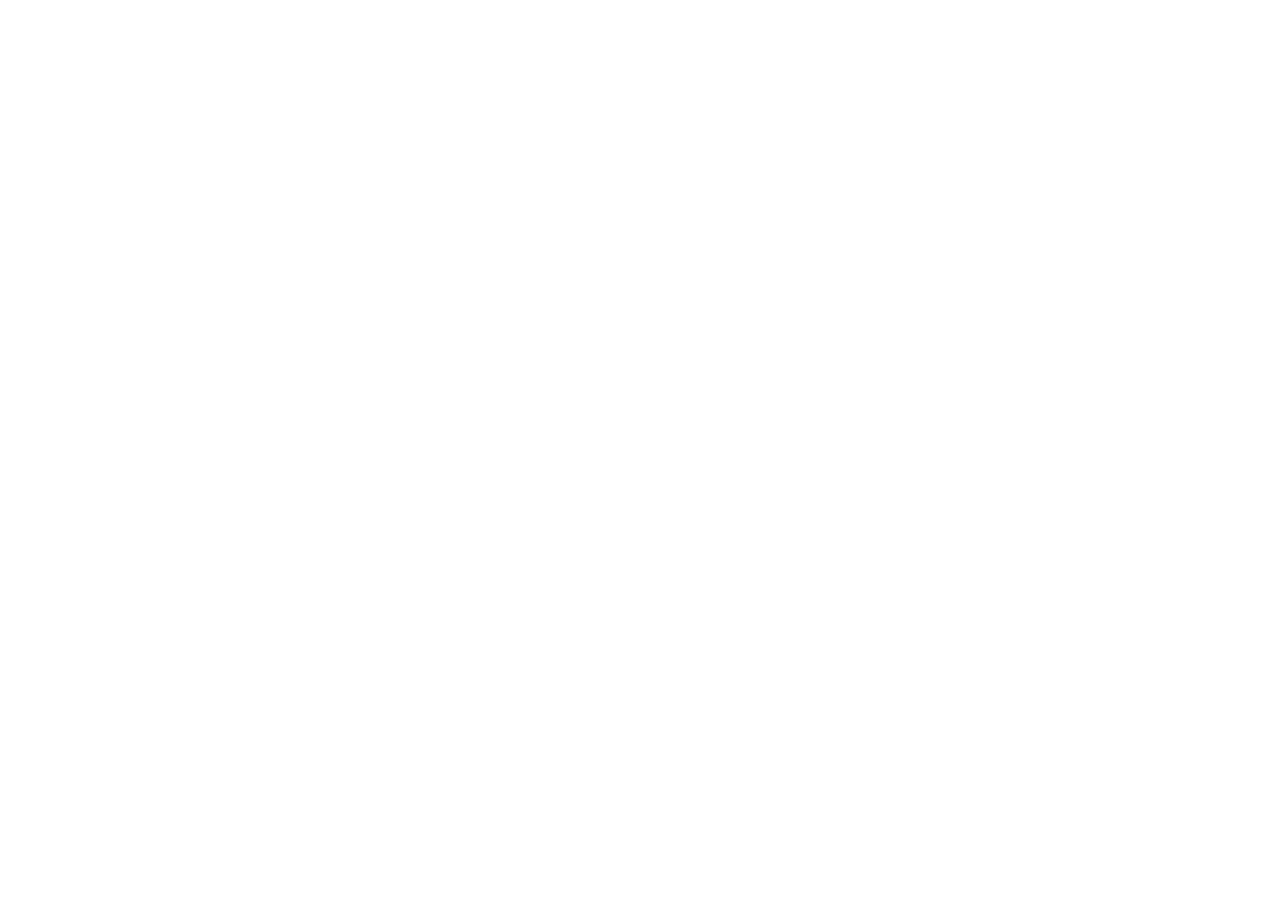
==== flower.html @ fd3665ef "Add files via upload" ====
<!DOCTYPE html>
<html lang="en">
<head>
    <meta charset="UTF-8">
    <meta http-equiv="X-UA-Compatible" content="IE=edge">
    <meta name="viewport" content="width=device-width, initial-scale=1.0">
    <link rel="stylesheet" href="css/main.css">
    <link rel="icon" href="img/flowers.png" type="image/x-icon">
    <title>flowers</title>
</head>
<body class="container">
  <!-- Pembuat code: https://codepen.io/mdusmanansari/pen/BamepLe -->
    <div class="night"></div>
    <div class="flowers">
      <div class="flower flower--1">
        <div class="flower__leafs flower__leafs--1">
          <div class="flower__leaf flower__leaf--1"></div>
          <div class="flower__leaf flower__leaf--2"></div>
          <div class="flower__leaf flower__leaf--3"></div>
          <div class="flower__leaf flower__leaf--4"></div>
          <div class="flower__white-circle"></div>
  
          <div class="flower__light flower__light--1"></div>
          <div class="flower__light flower__light--2"></div>
          <div class="flower__light flower__light--3"></div>
          <div class="flower__light flower__light--4"></div>
          <div class="flower__light flower__light--5"></div>
          <div class="flower__light flower__light--6"></div>
          <div class="flower__light flower__light--7"></div>
          <div class="flower__light flower__light--8"></div>
  
        </div>
        <div class="flower__line">
          <div class="flower__line__leaf flower__line__leaf--1"></div>
          <div class="flower__line__leaf flower__line__leaf--2"></div>
          <div class="flower__line__leaf flower__line__leaf--3"></div>
          <div class="flower__line__leaf flower__line__leaf--4"></div>
          <div class="flower__line__leaf flower__line__leaf--5"></div>
          <div class="flower__line__leaf flower__line__leaf--6"></div>
        </div>
      </div>
  
      <div class="flower flower--2">
        <div class="flower__leafs flower__leafs--2">
          <div class="flower__leaf flower__leaf--1"></div>
          <div class="flower__leaf flower__leaf--2"></div>
          <div class="flower__leaf flower__leaf--3"></div>
          <div class="flower__leaf flower__leaf--4"></div>
          <div class="flower__white-circle"></div>
  
          <div class="flower__light flower__light--1"></div>
          <div class="flower__light flower__light--2"></div>
          <div class="flower__light flower__light--3"></div>
          <div class="flower__light flower__light--4"></div>
          <div class="flower__light flower__light--5"></div>
          <div class="flower__light flower__light--6"></div>
          <div class="flower__light flower__light--7"></div>
          <div class="flower__light flower__light--8"></div>
  
        </div>
        <div class="flower__line">
          <div class="flower__line__leaf flower__line__leaf--1"></div>
          <div class="flower__line__leaf flower__line__leaf--2"></div>
          <div class="flower__line__leaf flower__line__leaf--3"></div>
          <div class="flower__line__leaf flower__line__leaf--4"></div>
        </div>
      </div>
  
      <div class="flower flower--3">
        <div class="flower__leafs flower__leafs--3">
          <div class="flower__leaf flower__leaf--1"></div>
          <div class="flower__leaf flower__leaf--2"></div>
          <div class="flower__leaf flower__leaf--3"></div>
          <div class="flower__leaf flower__leaf--4"></div>
          <div class="flower__white-circle"></div>
  
          <div class="flower__light flower__light--1"></div>
          <div class="flower__light flower__light--2"></div>
          <div class="flower__light flower__light--3"></div>
          <div class="flower__light flower__light--4"></div>
          <div class="flower__light flower__light--5"></div>
          <div class="flower__light flower__light--6"></div>
          <div class="flower__light flower__light--7"></div>
          <div class="flower__light flower__light--8"></div>
  
        </div>
        <div class="flower__line">
          <div class="flower__line__leaf flower__line__leaf--1"></div>
          <div class="flower__line__leaf flower__line__leaf--2"></div>
          <div class="flower__line__leaf flower__line__leaf--3"></div>
          <div class="flower__line__leaf flower__line__leaf--4"></div>
        </div>
      </div>
  
      <div class="grow-ans" style="--d:1.2s">
        <div class="flower__g-long">
          <div class="flower__g-long__top"></div>
          <div class="flower__g-long__bottom"></div>
        </div>
      </div>
  
      <div class="growing-grass">
        <div class="flower__grass flower__grass--1">
          <div class="flower__grass--top"></div>
          <div class="flower__grass--bottom"></div>
          <div class="flower__grass__leaf flower__grass__leaf--1"></div>
          <div class="flower__grass__leaf flower__grass__leaf--2"></div>
          <div class="flower__grass__leaf flower__grass__leaf--3"></div>
          <div class="flower__grass__leaf flower__grass__leaf--4"></div>
          <div class="flower__grass__leaf flower__grass__leaf--5"></div>
          <div class="flower__grass__leaf flower__grass__leaf--6"></div>
          <div class="flower__grass__leaf flower__grass__leaf--7"></div>
          <div class="flower__grass__leaf flower__grass__leaf--8"></div>
          <div class="flower__grass__overlay"></div>
        </div>
      </div>
  
      <div class="growing-grass">
        <div class="flower__grass flower__grass--2">
          <div class="flower__grass--top"></div>
          <div class="flower__grass--bottom"></div>
          <div class="flower__grass__leaf flower__grass__leaf--1"></div>
          <div class="flower__grass__leaf flower__grass__leaf--2"></div>
          <div class="flower__grass__leaf flower__grass__leaf--3"></div>
          <div class="flower__grass__leaf flower__grass__leaf--4"></div>
          <div class="flower__grass__leaf flower__grass__leaf--5"></div>
          <div class="flower__grass__leaf flower__grass__leaf--6"></div>
          <div class="flower__grass__leaf flower__grass__leaf--7"></div>
          <div class="flower__grass__leaf flower__grass__leaf--8"></div>
          <div class="flower__grass__overlay"></div>
        </div>
      </div>
  
      <div class="grow-ans" style="--d:2.4s">
        <div class="flower__g-right flower__g-right--1">
          <div class="leaf"></div>
        </div>
      </div>
  
      <div class="grow-ans" style="--d:2.8s">
        <div class="flower__g-right flower__g-right--2">
          <div class="leaf"></div>
        </div>
      </div>
  
      <div class="grow-ans" style="--d:2.8s">
        <div class="flower__g-front">
          <div class="flower__g-front__leaf-wrapper flower__g-front__leaf-wrapper--1">
            <div class="flower__g-front__leaf"></div>
          </div>
          <div class="flower__g-front__leaf-wrapper flower__g-front__leaf-wrapper--2">
            <div class="flower__g-front__leaf"></div>
          </div>
          <div class="flower__g-front__leaf-wrapper flower__g-front__leaf-wrapper--3">
            <div class="flower__g-front__leaf"></div>
          </div>
          <div class="flower__g-front__leaf-wrapper flower__g-front__leaf-wrapper--4">
            <div class="flower__g-front__leaf"></div>
          </div>
          <div class="flower__g-front__leaf-wrapper flower__g-front__leaf-wrapper--5">
            <div class="flower__g-front__leaf"></div>
          </div>
          <div class="flower__g-front__leaf-wrapper flower__g-front__leaf-wrapper--6">
            <div class="flower__g-front__leaf"></div>
          </div>
          <div class="flower__g-front__leaf-wrapper flower__g-front__leaf-wrapper--7">
            <div class="flower__g-front__leaf"></div>
          </div>
          <div class="flower__g-front__leaf-wrapper flower__g-front__leaf-wrapper--8">
            <div class="flower__g-front__leaf"></div>
          </div>
          <div class="flower__g-front__line"></div>
        </div>
      </div>
  
      <div class="grow-ans" style="--d:3.2s">
        <div class="flower__g-fr">
          <div class="leaf"></div>
          <div class="flower__g-fr__leaf flower__g-fr__leaf--1"></div>
          <div class="flower__g-fr__leaf flower__g-fr__leaf--2"></div>
          <div class="flower__g-fr__leaf flower__g-fr__leaf--3"></div>
          <div class="flower__g-fr__leaf flower__g-fr__leaf--4"></div>
          <div class="flower__g-fr__leaf flower__g-fr__leaf--5"></div>
          <div class="flower__g-fr__leaf flower__g-fr__leaf--6"></div>
          <div class="flower__g-fr__leaf flower__g-fr__leaf--7"></div>
          <div class="flower__g-fr__leaf flower__g-fr__leaf--8"></div>
        </div>
      </div>
  
      <div class="long-g long-g--0">
        <div class="grow-ans" style="--d:3s">
          <div class="leaf leaf--0"></div>
        </div>
        <div class="grow-ans" style="--d:2.2s">
          <div class="leaf leaf--1"></div>
        </div>
        <div class="grow-ans" style="--d:3.4s">
          <div class="leaf leaf--2"></div>
        </div>
        <div class="grow-ans" style="--d:3.6s">
          <div class="leaf leaf--3"></div>
        </div>
      </div>
  
      <div class="long-g long-g--1">
        <div class="grow-ans" style="--d:3.6s">
          <div class="leaf leaf--0"></div>
        </div>
        <div class="grow-ans" style="--d:3.8s">
          <div class="leaf leaf--1"></div>
        </div>
        <div class="grow-ans" style="--d:4s">
          <div class="leaf leaf--2"></div>
        </div>
        <div class="grow-ans" style="--d:4.2s">
          <div class="leaf leaf--3"></div>
        </div>
      </div>
  
      <div class="long-g long-g--2">
        <div class="grow-ans" style="--d:4s">
          <div class="leaf leaf--0"></div>
        </div>
        <div class="grow-ans" style="--d:4.2s">
          <div class="leaf leaf--1"></div>
        </div>
        <div class="grow-ans" style="--d:4.4s">
          <div class="leaf leaf--2"></div>
        </div>
        <div class="grow-ans" style="--d:4.6s">
          <div class="leaf leaf--3"></div>
        </div>
      </div>
  
      <div class="long-g long-g--3">
        <div class="grow-ans" style="--d:4s">
          <div class="leaf leaf--0"></div>
        </div>
        <div class="grow-ans" style="--d:4.2s">
          <div class="leaf leaf--1"></div>
        </div>
        <div class="grow-ans" style="--d:3s">
          <div class="leaf leaf--2"></div>
        </div>
        <div class="grow-ans" style="--d:3.6s">
          <div class="leaf leaf--3"></div>
        </div>
      </div>
  
      <div class="long-g long-g--4">
        <div class="grow-ans" style="--d:4s">
          <div class="leaf leaf--0"></div>
        </div>
        <div class="grow-ans" style="--d:4.2s">
          <div class="leaf leaf--1"></div>
        </div>
        <div class="grow-ans" style="--d:3s">
          <div class="leaf leaf--2"></div>
        </div>
        <div class="grow-ans" style="--d:3.6s">
          <div class="leaf leaf--3"></div>
        </div>
      </div>
  
      <div class="long-g long-g--5">
        <div class="grow-ans" style="--d:4s">
          <div class="leaf leaf--0"></div>
        </div>
        <div class="grow-ans" style="--d:4.2s">
          <div class="leaf leaf--1"></div>
        </div>
        <div class="grow-ans" style="--d:3s">
          <div class="leaf leaf--2"></div>
        </div>
        <div class="grow-ans" style="--d:3.6s">
          <div class="leaf leaf--3"></div>
        </div>
      </div>
  
      <div class="long-g long-g--6">
        <div class="grow-ans" style="--d:4.2s">
          <div class="leaf leaf--0"></div>
        </div>
        <div class="grow-ans" style="--d:4.4s">
          <div class="leaf leaf--1"></div>
        </div>
        <div class="grow-ans" style="--d:4.6s">
          <div class="leaf leaf--2"></div>
        </div>
        <div class="grow-ans" style="--d:4.8s">
          <div class="leaf leaf--3"></div>
        </div>
      </div>
  
      <div class="long-g long-g--7">
        <div class="grow-ans" style="--d:3s">
          <div class="leaf leaf--0"></div>
        </div>
        <div class="grow-ans" style="--d:3.2s">
          <div class="leaf leaf--1"></div>
        </div>
        <div class="grow-ans" style="--d:3.5s">
          <div class="leaf leaf--2"></div>
        </div>
        <div class="grow-ans" style="--d:3.6s">
          <div class="leaf leaf--3"></div>
        </div>
      </div>
    </div>
    <script src="main.js"></script>
  </body>
</html>
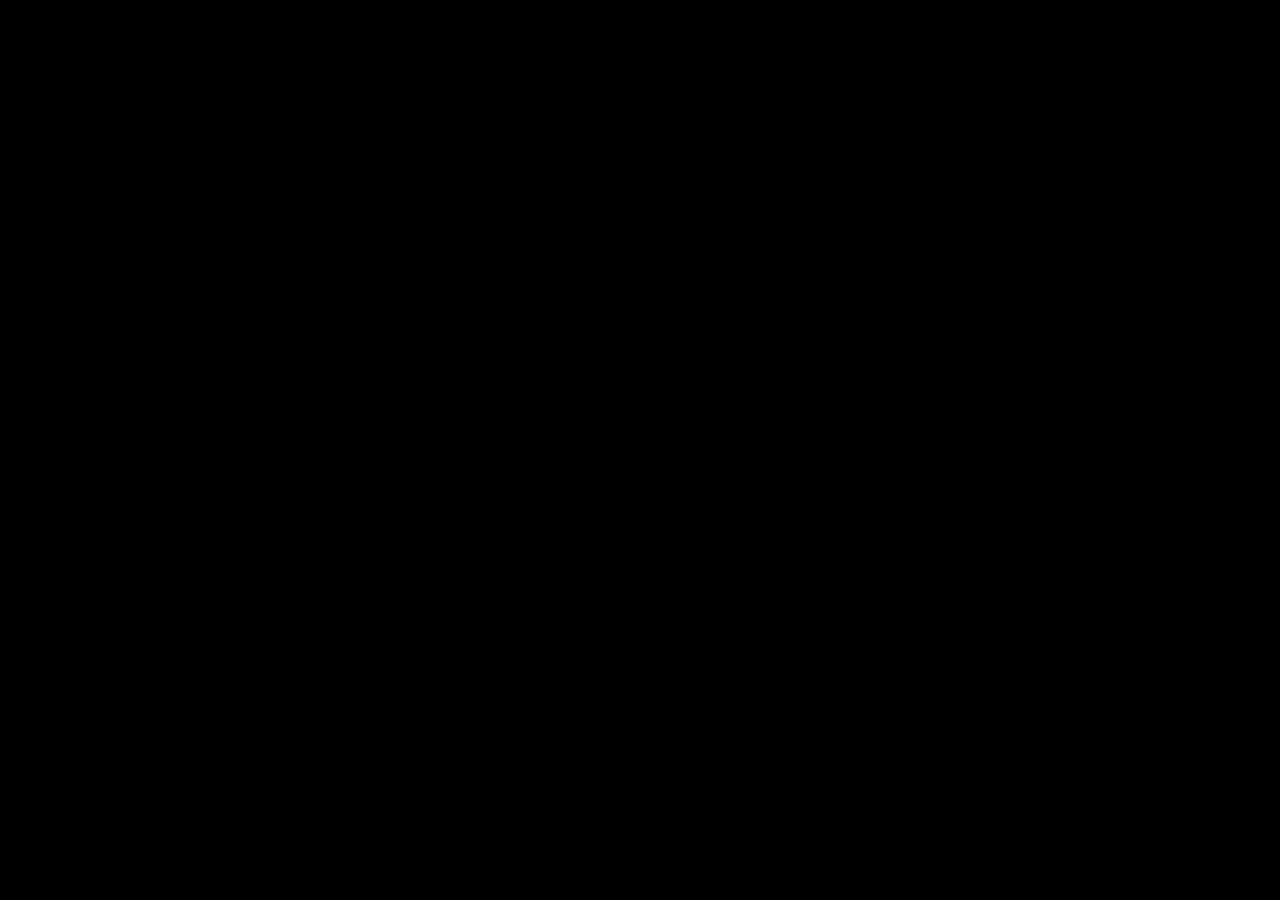
==== commit 10e1390e: "flower.html" ====
--- a/flower.html
+++ b/flower.html
@@ -10,6 +10,9 @@
 </head>
 <body class="container">
   <!-- Pembuat code: https://codepen.io/mdusmanansari/pen/BamepLe -->
+    <audio autoplay>
+        <source src="love.mp3" type="audio/mp3"
+            </audio>
     <div class="night"></div>
     <div class="flowers">
       <div class="flower flower--1">
--- a/css/main.css
+++ b/css/main.css
@@ -0,0 +1,1321 @@
+*,
+*::after,
+*::before {
+  padding: 0;
+  margin: 0;
+  box-sizing: border-box;
+}
+
+:root {
+  --dark-color: #000;
+}
+
+body {
+  display: flex;
+  align-items: flex-end;
+  justify-content: center;
+  min-height: 100vh;
+  background-color: var(--dark-color);
+  overflow: hidden;
+  perspective: 1000px;
+}
+
+.night {
+  position: fixed;
+  left: 50%;
+  top: 0;
+  transform: translateX(-50%);
+  width: 100%;
+  height: 100%;
+  filter: blur(0.1vmin);
+  background-image: radial-gradient(ellipse at top, transparent 0%, var(--dark-color)), radial-gradient(ellipse at bottom, var(--dark-color), rgba(145, 233, 255, 0.2)), repeating-linear-gradient(220deg, rgb(0, 0, 0) 0px, rgb(0, 0, 0) 19px, transparent 19px, transparent 22px), repeating-linear-gradient(189deg, rgb(0, 0, 0) 0px, rgb(0, 0, 0) 19px, transparent 19px, transparent 22px), repeating-linear-gradient(148deg, rgb(0, 0, 0) 0px, rgb(0, 0, 0) 19px, transparent 19px, transparent 22px), linear-gradient(90deg, rgb(0, 255, 250), rgb(240, 240, 240));
+}
+
+.flowers {
+  position: relative;
+  transform: scale(0.9);
+}
+
+.flower {
+  position: absolute;
+  bottom: 10vmin;
+  transform-origin: bottom center;
+  z-index: 10;
+  --fl-speed: 0.8s;
+}
+.flower--1 {
+  -webkit-animation: moving-flower-1 4s linear infinite;
+          animation: moving-flower-1 4s linear infinite;
+}
+.flower--1 .flower__line {
+  height: 70vmin;
+  -webkit-animation-delay: 0.3s;
+          animation-delay: 0.3s;
+}
+.flower--1 .flower__line__leaf--1 {
+  -webkit-animation: blooming-leaf-right var(--fl-speed) 1.6s backwards;
+          animation: blooming-leaf-right var(--fl-speed) 1.6s backwards;
+}
+.flower--1 .flower__line__leaf--2 {
+  -webkit-animation: blooming-leaf-right var(--fl-speed) 1.4s backwards;
+          animation: blooming-leaf-right var(--fl-speed) 1.4s backwards;
+}
+.flower--1 .flower__line__leaf--3 {
+  -webkit-animation: blooming-leaf-left var(--fl-speed) 1.2s backwards;
+          animation: blooming-leaf-left var(--fl-speed) 1.2s backwards;
+}
+.flower--1 .flower__line__leaf--4 {
+  -webkit-animation: blooming-leaf-left var(--fl-speed) 1s backwards;
+          animation: blooming-leaf-left var(--fl-speed) 1s backwards;
+}
+.flower--1 .flower__line__leaf--5 {
+  -webkit-animation: blooming-leaf-right var(--fl-speed) 1.8s backwards;
+          animation: blooming-leaf-right var(--fl-speed) 1.8s backwards;
+}
+.flower--1 .flower__line__leaf--6 {
+  -webkit-animation: blooming-leaf-left var(--fl-speed) 2s backwards;
+          animation: blooming-leaf-left var(--fl-speed) 2s backwards;
+}
+.flower--2 {
+  left: 50%;
+  transform: rotate(20deg);
+  -webkit-animation: moving-flower-2 4s linear infinite;
+          animation: moving-flower-2 4s linear infinite;
+}
+.flower--2 .flower__line {
+  height: 60vmin;
+  -webkit-animation-delay: 0.6s;
+          animation-delay: 0.6s;
+}
+.flower--2 .flower__line__leaf--1 {
+  -webkit-animation: blooming-leaf-right var(--fl-speed) 1.9s backwards;
+          animation: blooming-leaf-right var(--fl-speed) 1.9s backwards;
+}
+.flower--2 .flower__line__leaf--2 {
+  -webkit-animation: blooming-leaf-right var(--fl-speed) 1.7s backwards;
+          animation: blooming-leaf-right var(--fl-speed) 1.7s backwards;
+}
+.flower--2 .flower__line__leaf--3 {
+  -webkit-animation: blooming-leaf-left var(--fl-speed) 1.5s backwards;
+          animation: blooming-leaf-left var(--fl-speed) 1.5s backwards;
+}
+.flower--2 .flower__line__leaf--4 {
+  -webkit-animation: blooming-leaf-left var(--fl-speed) 1.3s backwards;
+          animation: blooming-leaf-left var(--fl-speed) 1.3s backwards;
+}
+.flower--3 {
+  left: 50%;
+  transform: rotate(-15deg);
+  -webkit-animation: moving-flower-3 4s linear infinite;
+          animation: moving-flower-3 4s linear infinite;
+}
+.flower--3 .flower__line {
+  -webkit-animation-delay: 0.9s;
+          animation-delay: 0.9s;
+}
+.flower--3 .flower__line__leaf--1 {
+  -webkit-animation: blooming-leaf-right var(--fl-speed) 2.5s backwards;
+          animation: blooming-leaf-right var(--fl-speed) 2.5s backwards;
+}
+.flower--3 .flower__line__leaf--2 {
+  -webkit-animation: blooming-leaf-right var(--fl-speed) 2.3s backwards;
+          animation: blooming-leaf-right var(--fl-speed) 2.3s backwards;
+}
+.flower--3 .flower__line__leaf--3 {
+  -webkit-animation: blooming-leaf-left var(--fl-speed) 2.1s backwards;
+          animation: blooming-leaf-left var(--fl-speed) 2.1s backwards;
+}
+.flower--3 .flower__line__leaf--4 {
+  -webkit-animation: blooming-leaf-left var(--fl-speed) 1.9s backwards;
+          animation: blooming-leaf-left var(--fl-speed) 1.9s backwards;
+}
+.flower__leafs {
+  position: relative;
+  -webkit-animation: blooming-flower 2s backwards;
+          animation: blooming-flower 2s backwards;
+}
+.flower__leafs--1 {
+  -webkit-animation-delay: 1.1s;
+          animation-delay: 1.1s;
+}
+.flower__leafs--2 {
+  -webkit-animation-delay: 1.4s;
+          animation-delay: 1.4s;
+}
+.flower__leafs--3 {
+  -webkit-animation-delay: 1.7s;
+          animation-delay: 1.7s;
+}
+.flower__leafs::after {
+  content: "";
+  position: absolute;
+  left: 0;
+  top: 0;
+  transform: translate(-50%, -100%);
+  width: 8vmin;
+  height: 8vmin;
+  background-color: #6bf0ff;
+  filter: blur(10vmin);
+}
+.flower__leaf {
+  position: absolute;
+  bottom: 0;
+  left: 50%;
+  width: 8vmin;
+  height: 11vmin;
+  border-radius: 51% 49% 47% 53%/44% 45% 55% 69%;
+  background-color: #a7ffee;
+  background-image: linear-gradient(to top, #54b8aa, #a7ffee);
+  transform-origin: bottom center;
+  opacity: 0.9;
+  box-shadow: inset 0 0 2vmin rgba(255, 255, 255, 0.5);
+}
+.flower__leaf--1 {
+  transform: translate(-10%, 1%) rotateY(40deg) rotateX(-50deg);
+}
+.flower__leaf--2 {
+  transform: translate(-50%, -4%) rotateX(40deg);
+}
+.flower__leaf--3 {
+  transform: translate(-90%, 0%) rotateY(45deg) rotateX(50deg);
+}
+.flower__leaf--4 {
+  width: 8vmin;
+  height: 8vmin;
+  transform-origin: bottom left;
+  border-radius: 4vmin 10vmin 4vmin 4vmin;
+  transform: translate(0%, 18%) rotateX(70deg) rotate(-43deg);
+  background-image: linear-gradient(to top, #39c6d6, #a7ffee);
+  z-index: 1;
+  opacity: 0.8;
+}
+.flower__white-circle {
+  position: absolute;
+  left: -3.5vmin;
+  top: -3vmin;
+  width: 9vmin;
+  height: 4vmin;
+  border-radius: 50%;
+  background-color: #fff;
+}
+.flower__white-circle::after {
+  content: "";
+  position: absolute;
+  left: 50%;
+  top: 45%;
+  transform: translate(-50%, -50%);
+  width: 60%;
+  height: 60%;
+  border-radius: inherit;
+  background-image: repeating-linear-gradient(135deg, rgba(0, 0, 0, 0.03) 0px, rgba(0, 0, 0, 0.03) 1px, transparent 1px, transparent 12px), repeating-linear-gradient(45deg, rgba(0, 0, 0, 0.03) 0px, rgba(0, 0, 0, 0.03) 1px, transparent 1px, transparent 12px), repeating-linear-gradient(67.5deg, rgba(0, 0, 0, 0.03) 0px, rgba(0, 0, 0, 0.03) 1px, transparent 1px, transparent 12px), repeating-linear-gradient(135deg, rgba(0, 0, 0, 0.03) 0px, rgba(0, 0, 0, 0.03) 1px, transparent 1px, transparent 12px), repeating-linear-gradient(45deg, rgba(0, 0, 0, 0.03) 0px, rgba(0, 0, 0, 0.03) 1px, transparent 1px, transparent 12px), repeating-linear-gradient(112.5deg, rgba(0, 0, 0, 0.03) 0px, rgba(0, 0, 0, 0.03) 1px, transparent 1px, transparent 12px), repeating-linear-gradient(112.5deg, rgba(0, 0, 0, 0.03) 0px, rgba(0, 0, 0, 0.03) 1px, transparent 1px, transparent 12px), repeating-linear-gradient(45deg, rgba(0, 0, 0, 0.03) 0px, rgba(0, 0, 0, 0.03) 1px, transparent 1px, transparent 12px), repeating-linear-gradient(22.5deg, rgba(0, 0, 0, 0.03) 0px, rgba(0, 0, 0, 0.03) 1px, transparent 1px, transparent 12px), repeating-linear-gradient(45deg, rgba(0, 0, 0, 0.03) 0px, rgba(0, 0, 0, 0.03) 1px, transparent 1px, transparent 12px), repeating-linear-gradient(22.5deg, rgba(0, 0, 0, 0.03) 0px, rgba(0, 0, 0, 0.03) 1px, transparent 1px, transparent 12px), repeating-linear-gradient(135deg, rgba(0, 0, 0, 0.03) 0px, rgba(0, 0, 0, 0.03) 1px, transparent 1px, transparent 12px), repeating-linear-gradient(157.5deg, rgba(0, 0, 0, 0.03) 0px, rgba(0, 0, 0, 0.03) 1px, transparent 1px, transparent 12px), repeating-linear-gradient(67.5deg, rgba(0, 0, 0, 0.03) 0px, rgba(0, 0, 0, 0.03) 1px, transparent 1px, transparent 12px), repeating-linear-gradient(67.5deg, rgba(0, 0, 0, 0.03) 0px, rgba(0, 0, 0, 0.03) 1px, transparent 1px, transparent 12px), linear-gradient(90deg, rgb(255, 235, 18), rgb(255, 206, 0));
+}
+.flower__line {
+  height: 55vmin;
+  width: 1.5vmin;
+  background-image: linear-gradient(to left, rgba(0, 0, 0, 0.2), transparent, rgba(255, 255, 255, 0.2)), linear-gradient(to top, transparent 10%, #14757a, #39c6d6);
+  box-shadow: inset 0 0 2px rgba(0, 0, 0, 0.5);
+  -webkit-animation: grow-flower-tree 4s backwards;
+          animation: grow-flower-tree 4s backwards;
+}
+.flower__line__leaf {
+  --w: 7vmin;
+  --h: calc(var(--w) + 2vmin);
+  position: absolute;
+  top: 20%;
+  left: 90%;
+  width: var(--w);
+  height: var(--h);
+  border-top-right-radius: var(--h);
+  border-bottom-left-radius: var(--h);
+  background-image: linear-gradient(to top, rgba(20, 117, 122, 0.4), #39c6d6);
+}
+.flower__line__leaf--1 {
+  transform: rotate(70deg) rotateY(30deg);
+}
+.flower__line__leaf--2 {
+  top: 45%;
+  transform: rotate(70deg) rotateY(30deg);
+}
+.flower__line__leaf--3, .flower__line__leaf--4, .flower__line__leaf--6 {
+  border-top-right-radius: 0;
+  border-bottom-left-radius: 0;
+  border-top-left-radius: var(--h);
+  border-bottom-right-radius: var(--h);
+  left: -460%;
+  top: 12%;
+  transform: rotate(-70deg) rotateY(30deg);
+}
+.flower__line__leaf--4 {
+  top: 40%;
+}
+.flower__line__leaf--5 {
+  top: 0;
+  transform-origin: left;
+  transform: rotate(70deg) rotateY(30deg) scale(0.6);
+}
+.flower__line__leaf--6 {
+  top: -2%;
+  left: -450%;
+  transform-origin: right;
+  transform: rotate(-70deg) rotateY(30deg) scale(0.6);
+}
+.flower__light {
+  position: absolute;
+  bottom: 0vmin;
+  width: 1vmin;
+  height: 1vmin;
+  background-color: rgb(255, 251, 0);
+  border-radius: 50%;
+  filter: blur(0.2vmin);
+  -webkit-animation: light-ans 4s linear infinite backwards;
+          animation: light-ans 4s linear infinite backwards;
+}
+.flower__light:nth-child(odd) {
+  background-color: #23f0ff;
+}
+.flower__light--1 {
+  left: -2vmin;
+  -webkit-animation-delay: 1s;
+          animation-delay: 1s;
+}
+.flower__light--2 {
+  left: 3vmin;
+  -webkit-animation-delay: 0.5s;
+          animation-delay: 0.5s;
+}
+.flower__light--3 {
+  left: -6vmin;
+  -webkit-animation-delay: 0.3s;
+          animation-delay: 0.3s;
+}
+.flower__light--4 {
+  left: 6vmin;
+  -webkit-animation-delay: 0.9s;
+          animation-delay: 0.9s;
+}
+.flower__light--5 {
+  left: -1vmin;
+  -webkit-animation-delay: 1.5s;
+          animation-delay: 1.5s;
+}
+.flower__light--6 {
+  left: -4vmin;
+  -webkit-animation-delay: 3s;
+          animation-delay: 3s;
+}
+.flower__light--7 {
+  left: 3vmin;
+  -webkit-animation-delay: 2s;
+          animation-delay: 2s;
+}
+.flower__light--8 {
+  left: -6vmin;
+  -webkit-animation-delay: 3.5s;
+          animation-delay: 3.5s;
+}
+.flower__grass {
+  --c: #159faa;
+  --line-w: 1.5vmin;
+  position: absolute;
+  bottom: 12vmin;
+  left: -7vmin;
+  display: flex;
+  flex-direction: column;
+  align-items: flex-end;
+  z-index: 20;
+  transform-origin: bottom center;
+  transform: rotate(-48deg) rotateY(40deg);
+}
+.flower__grass--1 {
+  -webkit-animation: moving-grass 2s linear infinite;
+          animation: moving-grass 2s linear infinite;
+}
+.flower__grass--2 {
+  left: 2vmin;
+  bottom: 10vmin;
+  transform: scale(0.5) rotate(75deg) rotateX(10deg) rotateY(-200deg);
+  opacity: 0.8;
+  z-index: 0;
+  -webkit-animation: moving-grass--2 1.5s linear infinite;
+          animation: moving-grass--2 1.5s linear infinite;
+}
+.flower__grass--top {
+  width: 7vmin;
+  height: 10vmin;
+  border-top-right-radius: 100%;
+  border-right: var(--line-w) solid var(--c);
+  transform-origin: bottom center;
+  transform: rotate(-2deg);
+}
+.flower__grass--bottom {
+  margin-top: -2px;
+  width: var(--line-w);
+  height: 25vmin;
+  background-image: linear-gradient(to top, transparent, var(--c));
+}
+.flower__grass__leaf {
+  --size: 10vmin;
+  position: absolute;
+  width: calc(var(--size) * 2.1);
+  height: var(--size);
+  border-top-left-radius: var(--size);
+  border-top-right-radius: var(--size);
+  background-image: linear-gradient(to top, transparent, transparent 30%, var(--c));
+  z-index: 100;
+}
+.flower__grass__leaf--1 {
+  top: -6%;
+  left: 30%;
+  --size: 6vmin;
+  transform: rotate(-20deg);
+  -webkit-animation: growing-grass-ans--1 2s 2.6s backwards;
+          animation: growing-grass-ans--1 2s 2.6s backwards;
+}
+@-webkit-keyframes growing-grass-ans--1 {
+  0% {
+    transform-origin: bottom left;
+    transform: rotate(-20deg) scale(0);
+  }
+}
+@keyframes growing-grass-ans--1 {
+  0% {
+    transform-origin: bottom left;
+    transform: rotate(-20deg) scale(0);
+  }
+}
+.flower__grass__leaf--2 {
+  top: -5%;
+  left: -110%;
+  --size: 6vmin;
+  transform: rotate(10deg);
+  -webkit-animation: growing-grass-ans--2 2s 2.4s linear backwards;
+          animation: growing-grass-ans--2 2s 2.4s linear backwards;
+}
+@-webkit-keyframes growing-grass-ans--2 {
+  0% {
+    transform-origin: bottom right;
+    transform: rotate(10deg) scale(0);
+  }
+}
+@keyframes growing-grass-ans--2 {
+  0% {
+    transform-origin: bottom right;
+    transform: rotate(10deg) scale(0);
+  }
+}
+.flower__grass__leaf--3 {
+  top: 5%;
+  left: 60%;
+  --size: 8vmin;
+  transform: rotate(-18deg) rotateX(-20deg);
+  -webkit-animation: growing-grass-ans--3 2s 2.2s linear backwards;
+          animation: growing-grass-ans--3 2s 2.2s linear backwards;
+}
+@-webkit-keyframes growing-grass-ans--3 {
+  0% {
+    transform-origin: bottom left;
+    transform: rotate(-18deg) rotateX(-20deg) scale(0);
+  }
+}
+@keyframes growing-grass-ans--3 {
+  0% {
+    transform-origin: bottom left;
+    transform: rotate(-18deg) rotateX(-20deg) scale(0);
+  }
+}
+.flower__grass__leaf--4 {
+  top: 6%;
+  left: -135%;
+  --size: 8vmin;
+  transform: rotate(2deg);
+  -webkit-animation: growing-grass-ans--4 2s 2s linear backwards;
+          animation: growing-grass-ans--4 2s 2s linear backwards;
+}
+@-webkit-keyframes growing-grass-ans--4 {
+  0% {
+    transform-origin: bottom right;
+    transform: rotate(2deg) scale(0);
+  }
+}
+@keyframes growing-grass-ans--4 {
+  0% {
+    transform-origin: bottom right;
+    transform: rotate(2deg) scale(0);
+  }
+}
+.flower__grass__leaf--5 {
+  top: 20%;
+  left: 60%;
+  --size: 10vmin;
+  transform: rotate(-24deg) rotateX(-20deg);
+  -webkit-animation: growing-grass-ans--5 2s 1.8s linear backwards;
+          animation: growing-grass-ans--5 2s 1.8s linear backwards;
+}
+@-webkit-keyframes growing-grass-ans--5 {
+  0% {
+    transform-origin: bottom left;
+    transform: rotate(-24deg) rotateX(-20deg) scale(0);
+  }
+}
+@keyframes growing-grass-ans--5 {
+  0% {
+    transform-origin: bottom left;
+    transform: rotate(-24deg) rotateX(-20deg) scale(0);
+  }
+}
+.flower__grass__leaf--6 {
+  top: 22%;
+  left: -180%;
+  --size: 10vmin;
+  transform: rotate(10deg);
+  -webkit-animation: growing-grass-ans--6 2s 1.6s linear backwards;
+          animation: growing-grass-ans--6 2s 1.6s linear backwards;
+}
+@-webkit-keyframes growing-grass-ans--6 {
+  0% {
+    transform-origin: bottom right;
+    transform: rotate(10deg) scale(0);
+  }
+}
+@keyframes growing-grass-ans--6 {
+  0% {
+    transform-origin: bottom right;
+    transform: rotate(10deg) scale(0);
+  }
+}
+.flower__grass__leaf--7 {
+  top: 39%;
+  left: 70%;
+  --size: 10vmin;
+  transform: rotate(-10deg);
+  -webkit-animation: growing-grass-ans--7 2s 1.4s linear backwards;
+          animation: growing-grass-ans--7 2s 1.4s linear backwards;
+}
+@-webkit-keyframes growing-grass-ans--7 {
+  0% {
+    transform-origin: bottom left;
+    transform: rotate(-10deg) scale(0);
+  }
+}
+@keyframes growing-grass-ans--7 {
+  0% {
+    transform-origin: bottom left;
+    transform: rotate(-10deg) scale(0);
+  }
+}
+.flower__grass__leaf--8 {
+  top: 40%;
+  left: -215%;
+  --size: 11vmin;
+  transform: rotate(10deg);
+  -webkit-animation: growing-grass-ans--8 2s 1.2s linear backwards;
+          animation: growing-grass-ans--8 2s 1.2s linear backwards;
+}
+@-webkit-keyframes growing-grass-ans--8 {
+  0% {
+    transform-origin: bottom right;
+    transform: rotate(10deg) scale(0);
+  }
+}
+@keyframes growing-grass-ans--8 {
+  0% {
+    transform-origin: bottom right;
+    transform: rotate(10deg) scale(0);
+  }
+}
+.flower__grass__overlay {
+  position: absolute;
+  top: -10%;
+  right: 0%;
+  width: 100%;
+  height: 100%;
+  background-color: rgba(0, 0, 0, 0.6);
+  filter: blur(1.5vmin);
+  z-index: 100;
+}
+.flower__g-long {
+  --w: 2vmin;
+  --h: 6vmin;
+  --c: #159faa;
+  position: absolute;
+  bottom: 10vmin;
+  left: -3vmin;
+  transform-origin: bottom center;
+  transform: rotate(-30deg) rotateY(-20deg);
+  display: flex;
+  flex-direction: column;
+  align-items: flex-end;
+  -webkit-animation: flower-g-long-ans 3s linear infinite;
+          animation: flower-g-long-ans 3s linear infinite;
+}
+@-webkit-keyframes flower-g-long-ans {
+  0%, 100% {
+    transform: rotate(-30deg) rotateY(-20deg);
+  }
+  50% {
+    transform: rotate(-32deg) rotateY(-20deg);
+  }
+}
+@keyframes flower-g-long-ans {
+  0%, 100% {
+    transform: rotate(-30deg) rotateY(-20deg);
+  }
+  50% {
+    transform: rotate(-32deg) rotateY(-20deg);
+  }
+}
+.flower__g-long__top {
+  top: calc(var(--h) * -1);
+  width: calc(var(--w) + 1vmin);
+  height: var(--h);
+  border-top-right-radius: 100%;
+  border-right: 0.7vmin solid var(--c);
+  transform: translate(-0.7vmin, 1vmin);
+}
+.flower__g-long__bottom {
+  width: var(--w);
+  height: 50vmin;
+  transform-origin: bottom center;
+  background-image: linear-gradient(to top, transparent 30%, var(--c));
+  box-shadow: inset 0 0 2px rgba(0, 0, 0, 0.5);
+  -webkit-clip-path: polygon(35% 0, 65% 1%, 100% 100%, 0% 100%);
+          clip-path: polygon(35% 0, 65% 1%, 100% 100%, 0% 100%);
+}
+.flower__g-right {
+  position: absolute;
+  bottom: 6vmin;
+  left: -2vmin;
+  transform-origin: bottom left;
+  transform: rotate(20deg);
+}
+.flower__g-right .leaf {
+  width: 30vmin;
+  height: 50vmin;
+  border-top-left-radius: 100%;
+  border-left: 2vmin solid #079097;
+  background-image: linear-gradient(to bottom, transparent, var(--dark-color) 60%);
+  -webkit-mask-image: linear-gradient(to top, transparent 30%, #079097 60%);
+}
+.flower__g-right--1 {
+  -webkit-animation: flower-g-right-ans 2.5s linear infinite;
+          animation: flower-g-right-ans 2.5s linear infinite;
+}
+.flower__g-right--2 {
+  left: 5vmin;
+  transform: rotateY(-180deg);
+  -webkit-animation: flower-g-right-ans--2 3s linear infinite;
+          animation: flower-g-right-ans--2 3s linear infinite;
+}
+.flower__g-right--2 .leaf {
+  height: 75vmin;
+  filter: blur(0.3vmin);
+  opacity: 0.8;
+}
+@-webkit-keyframes flower-g-right-ans {
+  0%, 100% {
+    transform: rotate(20deg);
+  }
+  50% {
+    transform: rotate(24deg) rotateX(-20deg);
+  }
+}
+@keyframes flower-g-right-ans {
+  0%, 100% {
+    transform: rotate(20deg);
+  }
+  50% {
+    transform: rotate(24deg) rotateX(-20deg);
+  }
+}
+@-webkit-keyframes flower-g-right-ans--2 {
+  0%, 100% {
+    transform: rotateY(-180deg) rotate(0deg) rotateX(-20deg);
+  }
+  50% {
+    transform: rotateY(-180deg) rotate(6deg) rotateX(-20deg);
+  }
+}
+@keyframes flower-g-right-ans--2 {
+  0%, 100% {
+    transform: rotateY(-180deg) rotate(0deg) rotateX(-20deg);
+  }
+  50% {
+    transform: rotateY(-180deg) rotate(6deg) rotateX(-20deg);
+  }
+}
+.flower__g-front {
+  position: absolute;
+  bottom: 6vmin;
+  left: 2.5vmin;
+  z-index: 100;
+  transform-origin: bottom center;
+  transform: rotate(-28deg) rotateY(30deg) scale(1.04);
+  -webkit-animation: flower__g-front-ans 2s linear infinite;
+          animation: flower__g-front-ans 2s linear infinite;
+}
+@-webkit-keyframes flower__g-front-ans {
+  0%, 100% {
+    transform: rotate(-28deg) rotateY(30deg) scale(1.04);
+  }
+  50% {
+    transform: rotate(-35deg) rotateY(40deg) scale(1.04);
+  }
+}
+@keyframes flower__g-front-ans {
+  0%, 100% {
+    transform: rotate(-28deg) rotateY(30deg) scale(1.04);
+  }
+  50% {
+    transform: rotate(-35deg) rotateY(40deg) scale(1.04);
+  }
+}
+.flower__g-front__line {
+  width: 0.3vmin;
+  height: 20vmin;
+  background-image: linear-gradient(to top, transparent, #079097, transparent 100%);
+  position: relative;
+}
+.flower__g-front__leaf-wrapper {
+  position: absolute;
+  top: 0;
+  left: 0;
+  transform-origin: bottom left;
+  transform: rotate(10deg);
+}
+.flower__g-front__leaf-wrapper:nth-child(even) {
+  left: 0vmin;
+  transform: rotateY(-180deg) rotate(5deg);
+  -webkit-animation: flower__g-front__leaf-left-ans 1s ease-in backwards;
+          animation: flower__g-front__leaf-left-ans 1s ease-in backwards;
+}
+.flower__g-front__leaf-wrapper:nth-child(odd) {
+  -webkit-animation: flower__g-front__leaf-ans 1s ease-in backwards;
+          animation: flower__g-front__leaf-ans 1s ease-in backwards;
+}
+.flower__g-front__leaf-wrapper--1 {
+  top: -8vmin;
+  transform: scale(0.7);
+  -webkit-animation: flower__g-front__leaf-ans 1s 5.5s ease-in backwards !important;
+          animation: flower__g-front__leaf-ans 1s 5.5s ease-in backwards !important;
+}
+.flower__g-front__leaf-wrapper--2 {
+  top: -8vmin;
+  transform: rotateY(-180deg) scale(0.7) !important;
+  -webkit-animation: flower__g-front__leaf-left-ans-2 1s 4.6s ease-in backwards !important;
+          animation: flower__g-front__leaf-left-ans-2 1s 4.6s ease-in backwards !important;
+}
+.flower__g-front__leaf-wrapper--3 {
+  top: -3vmin;
+  -webkit-animation: flower__g-front__leaf-ans 1s 4.6s ease-in backwards;
+          animation: flower__g-front__leaf-ans 1s 4.6s ease-in backwards;
+}
+.flower__g-front__leaf-wrapper--4 {
+  top: -3vmin;
+  transform: rotateY(-180deg) scale(0.9) !important;
+  -webkit-animation: flower__g-front__leaf-left-ans-2 1s 4.6s ease-in backwards !important;
+          animation: flower__g-front__leaf-left-ans-2 1s 4.6s ease-in backwards !important;
+}
+@-webkit-keyframes flower__g-front__leaf-left-ans-2 {
+  0% {
+    transform: rotateY(-180deg) scale(0);
+  }
+}
+@keyframes flower__g-front__leaf-left-ans-2 {
+  0% {
+    transform: rotateY(-180deg) scale(0);
+  }
+}
+.flower__g-front__leaf-wrapper--5, .flower__g-front__leaf-wrapper--6 {
+  top: 2vmin;
+}
+.flower__g-front__leaf-wrapper--7, .flower__g-front__leaf-wrapper--8 {
+  top: 6.5vmin;
+}
+.flower__g-front__leaf-wrapper--2 {
+  -webkit-animation-delay: 5.2s !important;
+          animation-delay: 5.2s !important;
+}
+.flower__g-front__leaf-wrapper--3 {
+  -webkit-animation-delay: 4.9s !important;
+          animation-delay: 4.9s !important;
+}
+.flower__g-front__leaf-wrapper--5 {
+  -webkit-animation-delay: 4.3s !important;
+          animation-delay: 4.3s !important;
+}
+.flower__g-front__leaf-wrapper--6 {
+  -webkit-animation-delay: 4.1s !important;
+          animation-delay: 4.1s !important;
+}
+.flower__g-front__leaf-wrapper--7 {
+  -webkit-animation-delay: 3.8s !important;
+          animation-delay: 3.8s !important;
+}
+.flower__g-front__leaf-wrapper--8 {
+  -webkit-animation-delay: 3.5s !important;
+          animation-delay: 3.5s !important;
+}
+@-webkit-keyframes flower__g-front__leaf-ans {
+  0% {
+    transform: rotate(10deg) scale(0);
+  }
+}
+@keyframes flower__g-front__leaf-ans {
+  0% {
+    transform: rotate(10deg) scale(0);
+  }
+}
+@-webkit-keyframes flower__g-front__leaf-left-ans {
+  0% {
+    transform: rotateY(-180deg) rotate(5deg) scale(0);
+  }
+}
+@keyframes flower__g-front__leaf-left-ans {
+  0% {
+    transform: rotateY(-180deg) rotate(5deg) scale(0);
+  }
+}
+.flower__g-front__leaf {
+  width: 10vmin;
+  height: 10vmin;
+  border-radius: 100% 0% 0% 100%/100% 100% 0% 0%;
+  box-shadow: inset 0 2px 1vmin hsla(184deg, 97%, 58%, 0.2);
+  background-image: linear-gradient(to bottom left, transparent, var(--dark-color)), linear-gradient(to bottom right, #159faa 50%, transparent 50%, transparent);
+  -webkit-mask-image: linear-gradient(to bottom right, #159faa 50%, transparent 50%, transparent);
+  mask-image: linear-gradient(to bottom right, #159faa 50%, transparent 50%, transparent);
+}
+.flower__g-fr {
+  position: absolute;
+  bottom: -4vmin;
+  left: vmin;
+  transform-origin: bottom left;
+  z-index: 10;
+  -webkit-animation: flower__g-fr-ans 2s linear infinite;
+          animation: flower__g-fr-ans 2s linear infinite;
+}
+@-webkit-keyframes flower__g-fr-ans {
+  0%, 100% {
+    transform: rotate(2deg);
+  }
+  50% {
+    transform: rotate(4deg);
+  }
+}
+@keyframes flower__g-fr-ans {
+  0%, 100% {
+    transform: rotate(2deg);
+  }
+  50% {
+    transform: rotate(4deg);
+  }
+}
+.flower__g-fr .leaf {
+  width: 30vmin;
+  height: 50vmin;
+  border-top-left-radius: 100%;
+  border-left: 2vmin solid #079097;
+  -webkit-mask-image: linear-gradient(to top, transparent 25%, #079097 50%);
+  position: relative;
+  z-index: 1;
+}
+.flower__g-fr__leaf {
+  position: absolute;
+  top: 0;
+  left: 0;
+  width: 10vmin;
+  height: 10vmin;
+  border-radius: 100% 0% 0% 100%/100% 100% 0% 0%;
+  box-shadow: inset 0 2px 1vmin hsla(184deg, 97%, 58%, 0.2);
+  background-image: linear-gradient(to bottom left, transparent, var(--dark-color) 98%), linear-gradient(to bottom right, #23f0ff 45%, transparent 50%, transparent);
+  -webkit-mask-image: linear-gradient(135deg, #159faa 40%, transparent 50%, transparent);
+}
+.flower__g-fr__leaf--1 {
+  left: 20vmin;
+  transform: rotate(45deg);
+  -webkit-animation: flower__g-fr-leaft-ans-1 0.5s 5.2s linear backwards;
+          animation: flower__g-fr-leaft-ans-1 0.5s 5.2s linear backwards;
+}
+@-webkit-keyframes flower__g-fr-leaft-ans-1 {
+  0% {
+    transform-origin: left;
+    transform: rotate(45deg) scale(0);
+  }
+}
+@keyframes flower__g-fr-leaft-ans-1 {
+  0% {
+    transform-origin: left;
+    transform: rotate(45deg) scale(0);
+  }
+}
+.flower__g-fr__leaf--2 {
+  left: 12vmin;
+  top: -7vmin;
+  transform: rotate(25deg) rotateY(-180deg);
+  -webkit-animation: flower__g-fr-leaft-ans-6 0.5s 5s linear backwards;
+          animation: flower__g-fr-leaft-ans-6 0.5s 5s linear backwards;
+}
+.flower__g-fr__leaf--3 {
+  left: 15vmin;
+  top: 6vmin;
+  transform: rotate(55deg);
+  -webkit-animation: flower__g-fr-leaft-ans-5 0.5s 4.8s linear backwards;
+          animation: flower__g-fr-leaft-ans-5 0.5s 4.8s linear backwards;
+}
+.flower__g-fr__leaf--4 {
+  left: 6vmin;
+  top: -2vmin;
+  transform: rotate(25deg) rotateY(-180deg);
+  -webkit-animation: flower__g-fr-leaft-ans-6 0.5s 4.6s linear backwards;
+          animation: flower__g-fr-leaft-ans-6 0.5s 4.6s linear backwards;
+}
+.flower__g-fr__leaf--5 {
+  left: 10vmin;
+  top: 14vmin;
+  transform: rotate(55deg);
+  -webkit-animation: flower__g-fr-leaft-ans-5 0.5s 4.4s linear backwards;
+          animation: flower__g-fr-leaft-ans-5 0.5s 4.4s linear backwards;
+}
+@-webkit-keyframes flower__g-fr-leaft-ans-5 {
+  0% {
+    transform-origin: left;
+    transform: rotate(55deg) scale(0);
+  }
+}
+@keyframes flower__g-fr-leaft-ans-5 {
+  0% {
+    transform-origin: left;
+    transform: rotate(55deg) scale(0);
+  }
+}
+.flower__g-fr__leaf--6 {
+  left: 0vmin;
+  top: 6vmin;
+  transform: rotate(25deg) rotateY(-180deg);
+  -webkit-animation: flower__g-fr-leaft-ans-6 0.5s 4.2s linear backwards;
+          animation: flower__g-fr-leaft-ans-6 0.5s 4.2s linear backwards;
+}
+@-webkit-keyframes flower__g-fr-leaft-ans-6 {
+  0% {
+    transform-origin: right;
+    transform: rotate(25deg) rotateY(-180deg) scale(0);
+  }
+}
+@keyframes flower__g-fr-leaft-ans-6 {
+  0% {
+    transform-origin: right;
+    transform: rotate(25deg) rotateY(-180deg) scale(0);
+  }
+}
+.flower__g-fr__leaf--7 {
+  left: 5vmin;
+  top: 22vmin;
+  transform: rotate(45deg);
+  -webkit-animation: flower__g-fr-leaft-ans-7 0.5s 4s linear backwards;
+          animation: flower__g-fr-leaft-ans-7 0.5s 4s linear backwards;
+}
+@-webkit-keyframes flower__g-fr-leaft-ans-7 {
+  0% {
+    transform-origin: left;
+    transform: rotate(45deg) scale(0);
+  }
+}
+@keyframes flower__g-fr-leaft-ans-7 {
+  0% {
+    transform-origin: left;
+    transform: rotate(45deg) scale(0);
+  }
+}
+.flower__g-fr__leaf--8 {
+  left: -4vmin;
+  top: 15vmin;
+  transform: rotate(15deg) rotateY(-180deg);
+  -webkit-animation: flower__g-fr-leaft-ans-8 0.5s 3.8s linear backwards;
+          animation: flower__g-fr-leaft-ans-8 0.5s 3.8s linear backwards;
+}
+@-webkit-keyframes flower__g-fr-leaft-ans-8 {
+  0% {
+    transform-origin: right;
+    transform: rotate(15deg) rotateY(-180deg) scale(0);
+  }
+}
+@keyframes flower__g-fr-leaft-ans-8 {
+  0% {
+    transform-origin: right;
+    transform: rotate(15deg) rotateY(-180deg) scale(0);
+  }
+}
+
+.long-g {
+  position: absolute;
+  bottom: 25vmin;
+  left: -42vmin;
+  transform-origin: bottom left;
+}
+.long-g--1 {
+  bottom: 0vmin;
+  transform: scale(0.8) rotate(-5deg);
+}
+.long-g--1 .leaf {
+  -webkit-mask-image: linear-gradient(to top, transparent 40%, #079097 80%) !important;
+}
+.long-g--1 .leaf--1 {
+  --w: 5vmin;
+  --h: 60vmin;
+  left: -2vmin;
+  transform: rotate(3deg) rotateY(-180deg);
+}
+.long-g--2, .long-g--3 {
+  bottom: -3vmin;
+  left: -35vmin;
+  transform-origin: center;
+  transform: scale(0.6) rotateX(60deg);
+}
+.long-g--2 .leaf, .long-g--3 .leaf {
+  -webkit-mask-image: linear-gradient(to top, transparent 50%, #079097 80%) !important;
+}
+.long-g--2 .leaf--1, .long-g--3 .leaf--1 {
+  left: -1vmin;
+  transform: rotateY(-180deg);
+}
+.long-g--3 {
+  left: -17vmin;
+  bottom: 0vmin;
+}
+.long-g--3 .leaf {
+  -webkit-mask-image: linear-gradient(to top, transparent 40%, #079097 80%) !important;
+}
+.long-g--4 {
+  left: 25vmin;
+  bottom: -3vmin;
+  transform-origin: center;
+  transform: scale(0.6) rotateX(60deg);
+}
+.long-g--4 .leaf {
+  -webkit-mask-image: linear-gradient(to top, transparent 50%, #079097 80%) !important;
+}
+.long-g--5 {
+  left: 42vmin;
+  bottom: 0vmin;
+  transform: scale(0.8) rotate(2deg);
+}
+.long-g--6 {
+  left: 0vmin;
+  bottom: -20vmin;
+  z-index: 100;
+  filter: blur(0.3vmin);
+  transform: scale(0.8) rotate(2deg);
+}
+.long-g--7 {
+  left: 35vmin;
+  bottom: 20vmin;
+  z-index: -1;
+  filter: blur(0.3vmin);
+  transform: scale(0.6) rotate(2deg);
+  opacity: 0.7;
+}
+.long-g .leaf {
+  --w: 15vmin;
+  --h: 40vmin;
+  --c: #1aaa15;
+  position: absolute;
+  bottom: 0;
+  width: var(--w);
+  height: var(--h);
+  border-top-left-radius: 100%;
+  border-left: 2vmin solid var(--c);
+  -webkit-mask-image: linear-gradient(to top, transparent 20%, var(--dark-color));
+  transform-origin: bottom center;
+}
+.long-g .leaf--0 {
+  left: 2vmin;
+  -webkit-animation: leaf-ans-1 4s linear infinite;
+          animation: leaf-ans-1 4s linear infinite;
+}
+.long-g .leaf--1 {
+  --w: 5vmin;
+  --h: 60vmin;
+  -webkit-animation: leaf-ans-1 4s linear infinite;
+          animation: leaf-ans-1 4s linear infinite;
+}
+.long-g .leaf--2 {
+  --w: 10vmin;
+  --h: 40vmin;
+  left: -0.5vmin;
+  bottom: 5vmin;
+  transform-origin: bottom left;
+  transform: rotateY(-180deg);
+  -webkit-animation: leaf-ans-2 3s linear infinite;
+          animation: leaf-ans-2 3s linear infinite;
+}
+.long-g .leaf--3 {
+  --w: 5vmin;
+  --h: 30vmin;
+  left: -1vmin;
+  bottom: 3.2vmin;
+  transform-origin: bottom left;
+  transform: rotate(-10deg) rotateY(-180deg);
+  -webkit-animation: leaf-ans-3 3s linear infinite;
+          animation: leaf-ans-3 3s linear infinite;
+}
+
+@-webkit-keyframes leaf-ans-1 {
+  0%, 100% {
+    transform: rotate(-5deg) scale(1);
+  }
+  50% {
+    transform: rotate(5deg) scale(1.1);
+  }
+}
+
+@keyframes leaf-ans-1 {
+  0%, 100% {
+    transform: rotate(-5deg) scale(1);
+  }
+  50% {
+    transform: rotate(5deg) scale(1.1);
+  }
+}
+@-webkit-keyframes leaf-ans-2 {
+  0%, 100% {
+    transform: rotateY(-180deg) rotate(5deg);
+  }
+  50% {
+    transform: rotateY(-180deg) rotate(0deg) scale(1.1);
+  }
+}
+@keyframes leaf-ans-2 {
+  0%, 100% {
+    transform: rotateY(-180deg) rotate(5deg);
+  }
+  50% {
+    transform: rotateY(-180deg) rotate(0deg) scale(1.1);
+  }
+}
+@-webkit-keyframes leaf-ans-3 {
+  0%, 100% {
+    transform: rotate(-10deg) rotateY(-180deg);
+  }
+  50% {
+    transform: rotate(-20deg) rotateY(-180deg);
+  }
+}
+@keyframes leaf-ans-3 {
+  0%, 100% {
+    transform: rotate(-10deg) rotateY(-180deg);
+  }
+  50% {
+    transform: rotate(-20deg) rotateY(-180deg);
+  }
+}
+.grow-ans {
+  -webkit-animation: grow-ans 2s var(--d) backwards;
+          animation: grow-ans 2s var(--d) backwards;
+}
+
+@-webkit-keyframes grow-ans {
+  0% {
+    transform: scale(0);
+    opacity: 0;
+  }
+}
+
+@keyframes grow-ans {
+  0% {
+    transform: scale(0);
+    opacity: 0;
+  }
+}
+@-webkit-keyframes light-ans {
+  0% {
+    opacity: 0;
+    transform: translateY(0vmin);
+  }
+  25% {
+    opacity: 1;
+    transform: translateY(-5vmin) translateX(-2vmin);
+  }
+  50% {
+    opacity: 1;
+    transform: translateY(-15vmin) translateX(2vmin);
+    filter: blur(0.2vmin);
+  }
+  75% {
+    transform: translateY(-20vmin) translateX(-2vmin);
+    filter: blur(0.2vmin);
+  }
+  100% {
+    transform: translateY(-30vmin);
+    opacity: 0;
+    filter: blur(1vmin);
+  }
+}
+@keyframes light-ans {
+  0% {
+    opacity: 0;
+    transform: translateY(0vmin);
+  }
+  25% {
+    opacity: 1;
+    transform: translateY(-5vmin) translateX(-2vmin);
+  }
+  50% {
+    opacity: 1;
+    transform: translateY(-15vmin) translateX(2vmin);
+    filter: blur(0.2vmin);
+  }
+  75% {
+    transform: translateY(-20vmin) translateX(-2vmin);
+    filter: blur(0.2vmin);
+  }
+  100% {
+    transform: translateY(-30vmin);
+    opacity: 0;
+    filter: blur(1vmin);
+  }
+}
+@-webkit-keyframes moving-flower-1 {
+  0%, 100% {
+    transform: rotate(2deg);
+  }
+  50% {
+    transform: rotate(-2deg);
+  }
+}
+@keyframes moving-flower-1 {
+  0%, 100% {
+    transform: rotate(2deg);
+  }
+  50% {
+    transform: rotate(-2deg);
+  }
+}
+@-webkit-keyframes moving-flower-2 {
+  0%, 100% {
+    transform: rotate(18deg);
+  }
+  50% {
+    transform: rotate(14deg);
+  }
+}
+@keyframes moving-flower-2 {
+  0%, 100% {
+    transform: rotate(18deg);
+  }
+  50% {
+    transform: rotate(14deg);
+  }
+}
+@-webkit-keyframes moving-flower-3 {
+  0%, 100% {
+    transform: rotate(-18deg);
+  }
+  50% {
+    transform: rotate(-20deg) rotateY(-10deg);
+  }
+}
+@keyframes moving-flower-3 {
+  0%, 100% {
+    transform: rotate(-18deg);
+  }
+  50% {
+    transform: rotate(-20deg) rotateY(-10deg);
+  }
+}
+@-webkit-keyframes blooming-leaf-right {
+  0% {
+    transform-origin: left;
+    transform: rotate(70deg) rotateY(30deg) scale(0);
+  }
+}
+@keyframes blooming-leaf-right {
+  0% {
+    transform-origin: left;
+    transform: rotate(70deg) rotateY(30deg) scale(0);
+  }
+}
+@-webkit-keyframes blooming-leaf-left {
+  0% {
+    transform-origin: right;
+    transform: rotate(-70deg) rotateY(30deg) scale(0);
+  }
+}
+@keyframes blooming-leaf-left {
+  0% {
+    transform-origin: right;
+    transform: rotate(-70deg) rotateY(30deg) scale(0);
+  }
+}
+@-webkit-keyframes grow-flower-tree {
+  0% {
+    height: 0;
+    border-radius: 1vmin;
+  }
+}
+@keyframes grow-flower-tree {
+  0% {
+    height: 0;
+    border-radius: 1vmin;
+  }
+}
+@-webkit-keyframes blooming-flower {
+  0% {
+    transform: scale(0);
+  }
+}
+@keyframes blooming-flower {
+  0% {
+    transform: scale(0);
+  }
+}
+@-webkit-keyframes moving-grass {
+  0%, 100% {
+    transform: rotate(-48deg) rotateY(40deg);
+  }
+  50% {
+    transform: rotate(-50deg) rotateY(40deg);
+  }
+}
+@keyframes moving-grass {
+  0%, 100% {
+    transform: rotate(-48deg) rotateY(40deg);
+  }
+  50% {
+    transform: rotate(-50deg) rotateY(40deg);
+  }
+}
+@-webkit-keyframes moving-grass--2 {
+  0%, 100% {
+    transform: scale(0.5) rotate(75deg) rotateX(10deg) rotateY(-200deg);
+  }
+  50% {
+    transform: scale(0.5) rotate(79deg) rotateX(10deg) rotateY(-200deg);
+  }
+}
+@keyframes moving-grass--2 {
+  0%, 100% {
+    transform: scale(0.5) rotate(75deg) rotateX(10deg) rotateY(-200deg);
+  }
+  50% {
+    transform: scale(0.5) rotate(79deg) rotateX(10deg) rotateY(-200deg);
+  }
+}
+.growing-grass {
+  -webkit-animation: growing-grass-ans 1s 2s backwards;
+          animation: growing-grass-ans 1s 2s backwards;
+}
+
+@-webkit-keyframes growing-grass-ans {
+  0% {
+    transform: scale(0);
+  }
+}
+
+@keyframes growing-grass-ans {
+  0% {
+    transform: scale(0);
+  }
+}
+.container * {
+  -webkit-animation-play-state: paused !important;
+          animation-play-state: paused !important;
+}/*# sourceMappingURL=main.css.map */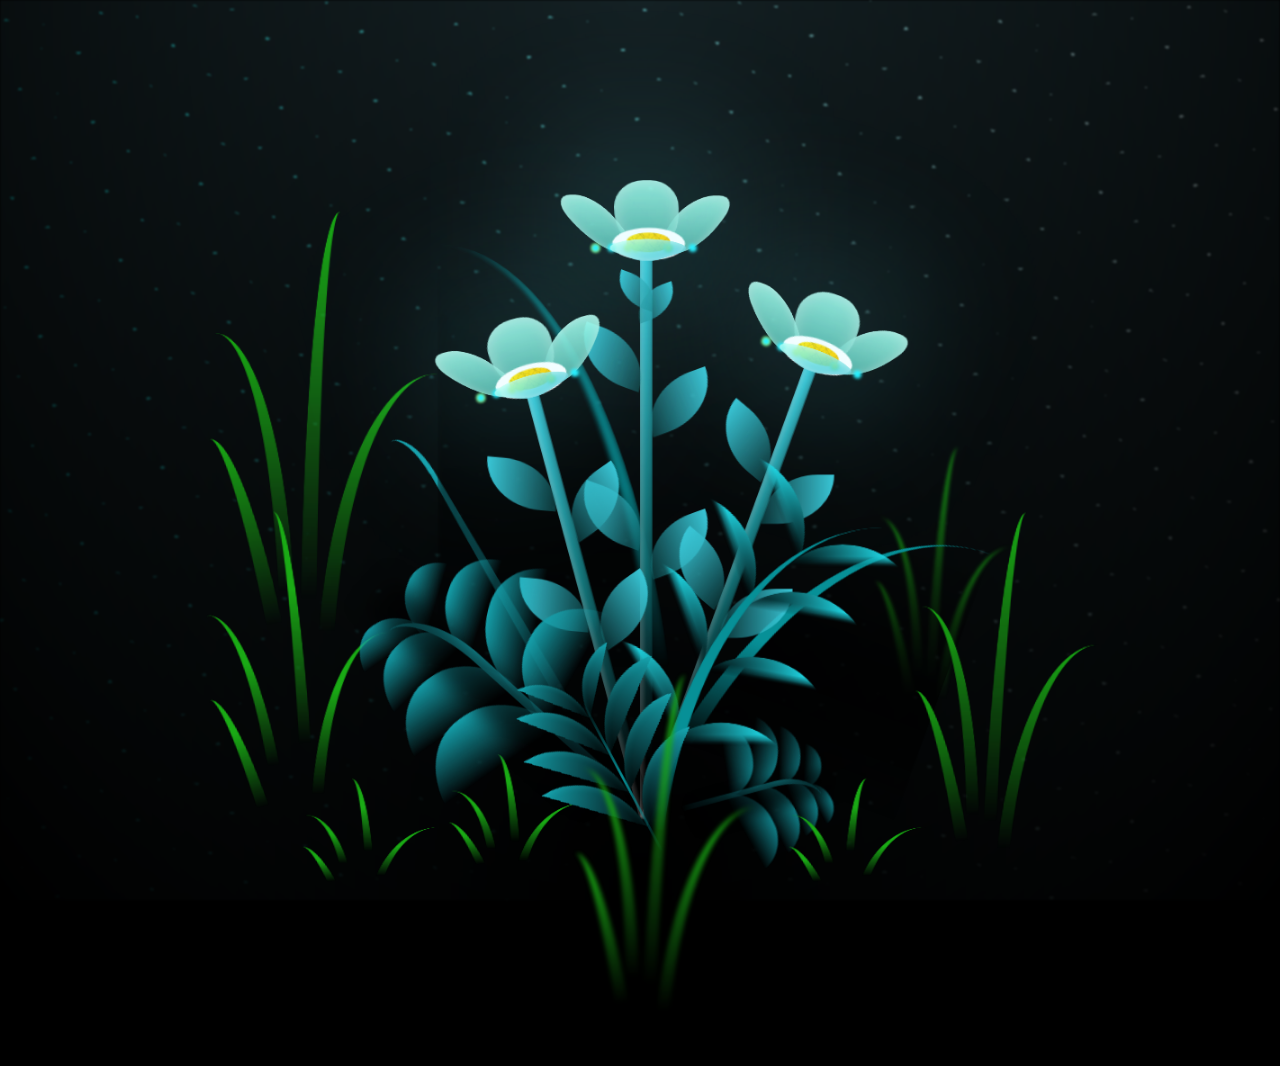
==== commit 88ee7761: "flower.html" ====
--- a/flower.html
+++ b/flower.html
@@ -10,9 +10,11 @@
 </head>
 <body class="container">
   <!-- Pembuat code: https://codepen.io/mdusmanansari/pen/BamepLe -->
+   <div class="music">
     <audio autoplay>
         <source src="love.mp3" type="audio/mp3"
             </audio>
+    </div>
     <div class="night"></div>
     <div class="flowers">
       <div class="flower flower--1">
